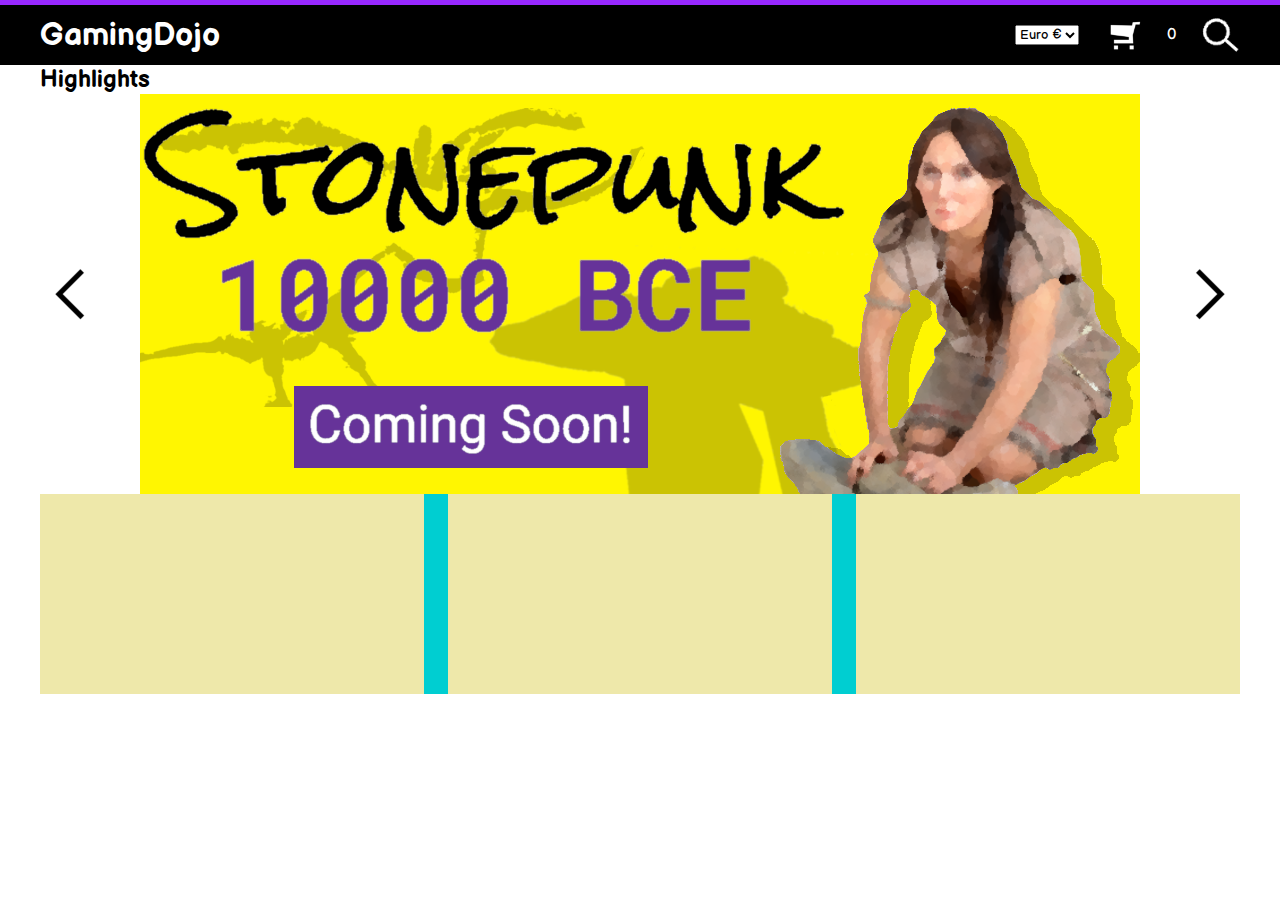
==== yellow_belt/index.html @ da878442 "added 3/1 morning code" ====
<!DOCTYPE html>
<html lang="en">
<head>
    <meta charset="UTF-8">
    <meta http-equiv="X-UA-Compatible" content="IE=edge">
    <meta name="viewport" content="width=device-width, initial-scale=1.0">
    <title>GamingDojo</title>
    <link rel="stylesheet" href="style.css">
</head>
<body>
    <header>
        <div class="container flex">
            <h1>GamingDojo</h1>
            <div class="header-right flex">
                <select>
                    <option>Euro €</option>
                </select>
                <img src="./images/cart-light.png" alt="Shopping Cart">
                <p>0</p>
                <img src="./images/search-light.png" alt="Search">
            </div>
        </div>
    </header>
    <main class="container">
        <div class="highlights">
            <h2>Highlights</h2>
            <div class="carousel flex">
                <img src="./images/chevron-left.png" alt="Left">
                <img src="./images/stonepunk.png" alt="Stone Punk">
                <img class="flipped" src="./images/chevron-left.png" alt="Right">
            </div>
        </div>
        <div class="features flex">
            <div class="feature"></div>
            <div class="feature"></div>
            <div class="feature"></div>
        </div>
    </main>
    <script src="./script.js"></script>
</body>
</html>
---- yellow_belt/style.css ----
@import url('https://fonts.googleapis.com/css2?family=Balsamiq+Sans:ital,wght@0,400;0,700;1,400;1,700&display=swap');

* {
  margin: 0;
  padding: 0;
  box-sizing: border-box;
  font-family: 'Balsamiq Sans', cursive;
}

/* utilities */
.container {
  width: 1200px;
  margin: 0 auto;
}

.flex {
  display: flex;
  justify-content: space-between;
  align-items: center;
  gap: 1.5rem;
}
/* utilities */

/* header styles */
header {
  background-color: black;
  color: white;
  border-top: 5px solid #9828ff;
  padding: 10px 0;
}

.header-right img {
  width: 40px;
}
/* header styles */

/* main styles */
main {
  /* background-color: bisque; */
  min-height: 400px;
}
/* main styles */

/* highlights styles */
.highlights {
  /* background-color: coral; */
  min-height: 200px;
}

.flipped {
  transform: scaleX(-1);
}
/* highlights styles */

/* features styles */
.features {
  background-color: darkturquoise;
  min-height: 200px;
}

.feature {
  background-color: palegoldenrod;
  min-height: 200px;
  flex: 1;
}

/* features styles */
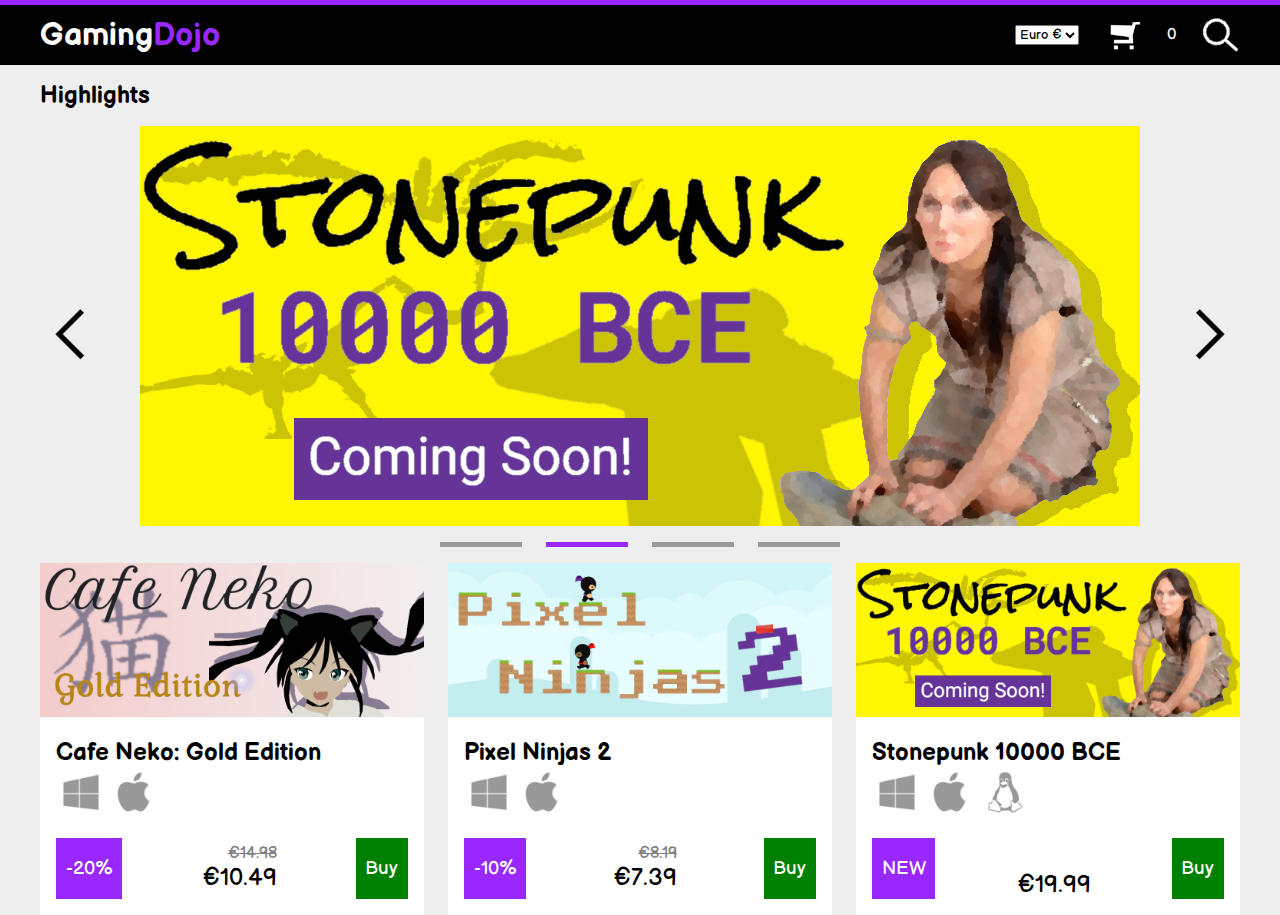
==== commit ed4090f4: "added belt review part 2" ====
--- a/yellow_belt/index.html
+++ b/yellow_belt/index.html
@@ -1,5 +1,6 @@
 <!DOCTYPE html>
 <html lang="en">
+
 <head>
     <meta charset="UTF-8">
     <meta http-equiv="X-UA-Compatible" content="IE=edge">
@@ -7,35 +8,92 @@
     <title>GamingDojo</title>
     <link rel="stylesheet" href="style.css">
 </head>
+
 <body>
-    <header>
+    <!-- header start -->
+    <header class="mb">
         <div class="container flex">
-            <h1>GamingDojo</h1>
+            <h1>Gaming<span class="purple-text">Dojo</span></h1>
             <div class="header-right flex">
                 <select>
                     <option>Euro €</option>
                 </select>
                 <img src="./images/cart-light.png" alt="Shopping Cart">
-                <p>0</p>
+                <p id="itemCount">0</p>
                 <img src="./images/search-light.png" alt="Search">
             </div>
         </div>
     </header>
+    <!-- header end -->
+
     <main class="container">
-        <div class="highlights">
-            <h2>Highlights</h2>
+        <div class="highlights mb">
+            <h2 class="mb">Highlights</h2>
             <div class="carousel flex">
-                <img src="./images/chevron-left.png" alt="Left">
-                <img src="./images/stonepunk.png" alt="Stone Punk">
-                <img class="flipped" src="./images/chevron-left.png" alt="Right">
+                <img onclick="prevPic()" src="./images/chevron-left.png" alt="Left">
+                <img id="banner" class="mb" src="./images/stonepunk.png" alt="Stone Punk">
+                <img onclick="nextPic()" class="flipped" src="./images/chevron-left.png" alt="Right">
+            </div>
+            <div class="indicators flex">
+                <div class="grey-bg indicator"></div>
+                <div class="purple-bg indicator"></div>
+                <div class="grey-bg indicator"></div>
+                <div class="grey-bg indicator"></div>
             </div>
         </div>
         <div class="features flex">
-            <div class="feature"></div>
-            <div class="feature"></div>
-            <div class="feature"></div>
+            <div class="feature">
+                <img class="feature-img" src="./images/cafe-neko.png" alt="Cafe Neko">
+                <div class="feature-copy">
+                    <h2>Cafe Neko: Gold Edition</h2>
+                    <img src="./images/windows.png" alt="Windows" class="os-icon mb">
+                    <img src="./images/apple.png" alt="Apple" class="os-icon mb">
+                    <div class="buy flex">
+                        <button class="btn purple-bg">-20%</button>
+                        <div class="prices">
+                            <p class="old-prices">€14.98</p>
+                            <p class="new-price">€10.49</p>
+                        </div>
+                        <button onclick="buyItem()" class="btn green-bg">Buy</button>
+                    </div>
+                </div>
+            </div>
+            <div class="feature">
+                <img class="feature-img" src="./images/pixel-ninjas-2.png" alt="Pixel Ninjas 2">
+                <div class="feature-copy">
+                    <h2>Pixel Ninjas 2</h2>
+                    <img src="./images/windows.png" alt="Windows" class="os-icon mb">
+                    <img src="./images/apple.png" alt="Apple" class="os-icon mb">
+                    <div class="buy flex">
+                        <button class="btn purple-bg">-10%</button>
+                        <div class="prices">
+                            <p class="old-prices">€8.19</p>
+                            <p class="new-price">€7.39</p>
+                        </div>
+                        <button onclick="buyItem()" class="btn green-bg">Buy</button>
+                    </div>
+                </div>
+            </div>
+            <div class="feature">
+                <img class="feature-img" src="./images/stonepunk.png" alt="Stonepunk">
+                <div class="feature-copy">
+                    <h2>Stonepunk 10000 BCE</h2>
+                    <img src="./images/windows.png" alt="Windows" class="os-icon mb">
+                    <img src="./images/apple.png" alt="Apple" class="os-icon mb">
+                    <img onclick="alert('This game is supported on Linux')" src="./images/linux.png" alt="Linux"
+                        class="os-icon mb">
+                    <div class="buy flex">
+                        <button class="btn purple-bg">NEW</button>
+                        <div class="prices align-end">
+                            <p class="new-price">€19.99</p>
+                        </div>
+                        <button onclick="buyItem()" class="btn green-bg">Buy</button>
+                    </div>
+                </div>
+            </div>
         </div>
     </main>
     <script src="./script.js"></script>
 </body>
+
 </html>--- a/yellow_belt/style.css
+++ b/yellow_belt/style.css
@@ -1,10 +1,14 @@
-@import url('https://fonts.googleapis.com/css2?family=Balsamiq+Sans:ital,wght@0,400;0,700;1,400;1,700&display=swap');
+@import url("https://fonts.googleapis.com/css2?family=Balsamiq+Sans:ital,wght@0,400;0,700;1,400;1,700&display=swap");
 
 * {
   margin: 0;
   padding: 0;
   box-sizing: border-box;
-  font-family: 'Balsamiq Sans', cursive;
+  font-family: "Balsamiq Sans", cursive;
+}
+
+body {
+  background-color: #eeeeee;
 }
 
 /* utilities */
@@ -18,6 +22,33 @@
   justify-content: space-between;
   align-items: center;
   gap: 1.5rem;
+}
+
+.purple-text {
+  color: #9828ff;
+}
+
+.purple-bg {
+  background-color: #9828ff;
+}
+
+.grey-bg {
+  background-color: #999999;
+}
+
+.green-bg {
+  background-color: green;
+}
+
+.mb {
+  margin-bottom: 1rem;
+}
+
+.btn {
+  color: white;
+  padding: 1em 0.5em;
+  border: 0;
+  font-size: larger;
 }
 /* utilities */
 
@@ -50,18 +81,58 @@
 .flipped {
   transform: scaleX(-1);
 }
+
+.indicators {
+  width: 400px;
+  margin: 0 auto;
+}
+
+.indicator {
+  min-height: 5px;
+  flex: 1;
+}
 /* highlights styles */
 
 /* features styles */
 .features {
-  background-color: darkturquoise;
+  /* background-color: darkturquoise; */
   min-height: 200px;
 }
 
 .feature {
-  background-color: palegoldenrod;
+  /* background-color: palegoldenrod; */
   min-height: 200px;
   flex: 1;
+  background-color: white;
 }
 
-/* features styles */+.feature-img {
+  width: 100%;
+}
+
+.feature-copy {
+  padding: 1rem;
+}
+
+.os-icon {
+  width: 50px;
+}
+
+.align-end {
+  align-self: flex-end;
+}
+
+.prices {
+  text-align: right;
+}
+
+.old-prices {
+  color: gray;
+  text-decoration: line-through;
+}
+
+.new-price {
+  font-size: x-large;
+}
+
+/* features styles */
